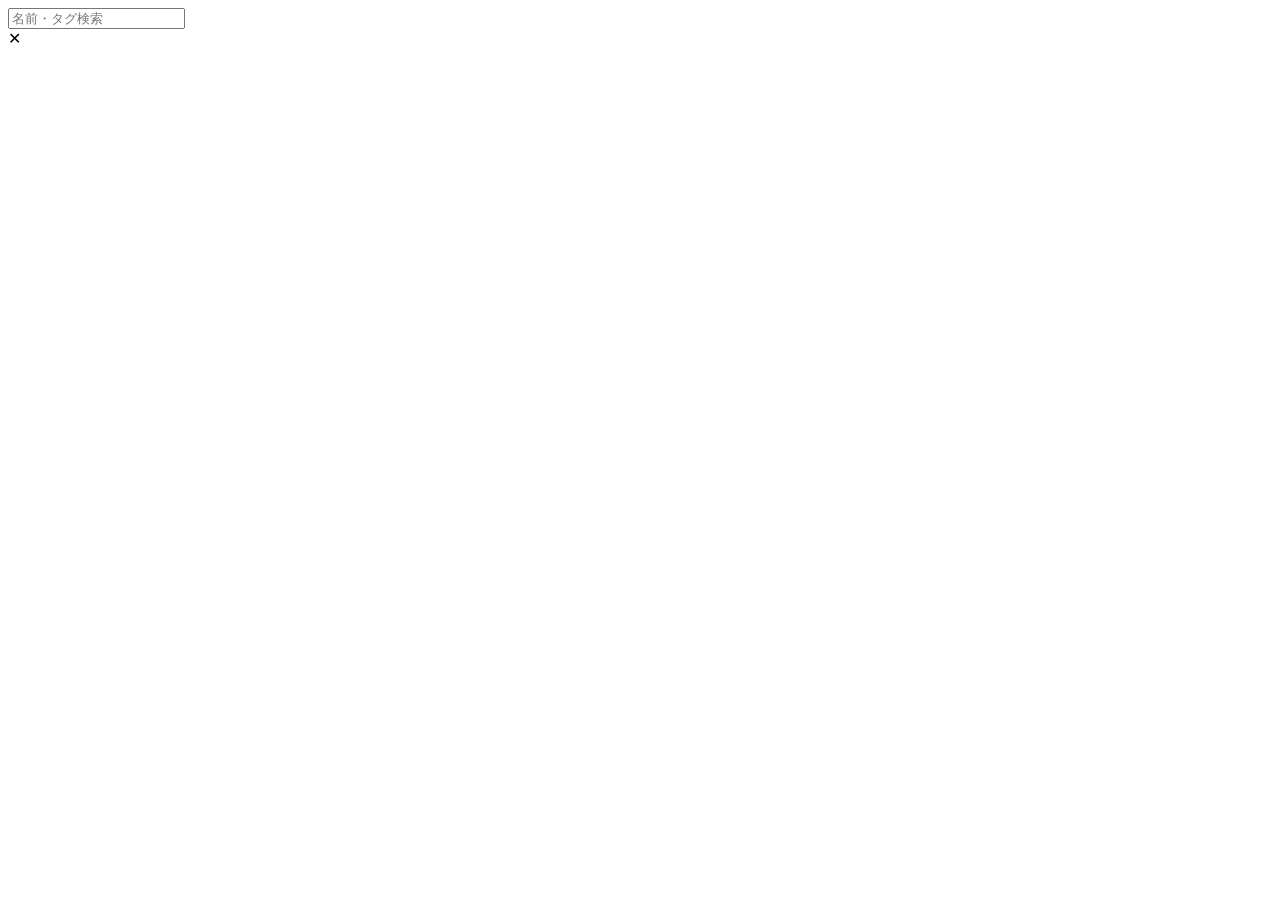
==== main/main.html @ 2a5cdcad "Create main.html" ====
<!DOCTYPE html>
<html lang="ja">
<head>
<meta charset="UTF-8">
<title>Gallery</title>
<link rel="stylesheet" href="main.css">
</head>

<body>

<div class="topbar">

    <input
        type="text"
        id="search"
        placeholder="名前・タグ検索">

    <div id="tagArea"></div>

</div>

<div id="gallery"></div>

<div id="popup">

    <span id="close">✕</span>

    <img id="popupImg">

</div>

<script src="main.js"></script>

</body>
</html>
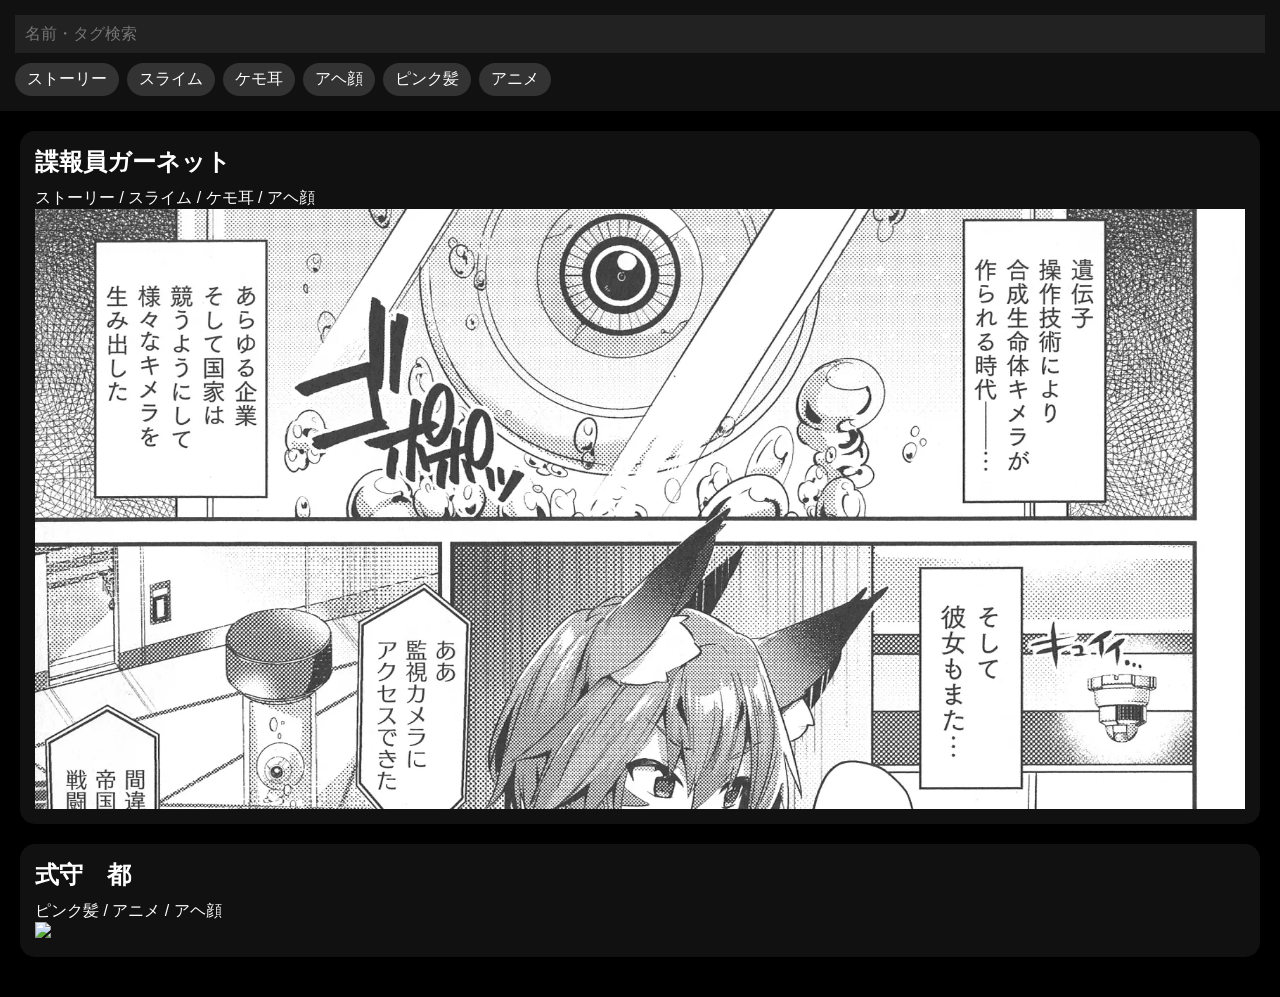
==== commit 14a83722: "Update main.html" ====
--- a/main/main.html
+++ b/main/main.html
@@ -2,6 +2,7 @@
 <html lang="ja">
 <head>
 <meta charset="UTF-8">
+<meta name="viewport" content="width=device-width,initial-scale=1.0">
 <title>Gallery</title>
 <link rel="stylesheet" href="main.css">
 </head>
@@ -23,9 +24,15 @@
 
 <div id="popup">
 
-    <span id="close">✕</span>
+    <div id="close">✕</div>
+
+    <button id="prev">❮</button>
 
     <img id="popupImg">
+
+    <button id="next">❯</button>
+
+    <div id="counter"></div>
 
 </div>
 
--- a/main/main.css
+++ b/main/main.css
@@ -0,0 +1,101 @@
+*{
+    margin:0;
+    padding:0;
+    box-sizing:border-box;
+}
+
+body{
+    background:#000;
+    color:white;
+    font-family:sans-serif;
+}
+
+.topbar{
+    position:sticky;
+    top:0;
+    background:#111;
+    padding:15px;
+    z-index:100;
+}
+
+#search{
+    width:100%;
+    padding:10px;
+    background:#222;
+    border:none;
+    color:white;
+    font-size:16px;
+}
+
+#tagArea{
+    margin-top:10px;
+    display:flex;
+    flex-wrap:wrap;
+    gap:8px;
+}
+
+.tag{
+    background:#333;
+    padding:6px 12px;
+    border-radius:20px;
+    cursor:pointer;
+}
+
+.tag.active{
+    background:#fff;
+    color:#000;
+}
+
+#gallery{
+    padding:20px;
+}
+
+.card{
+    background:#111;
+    border-radius:15px;
+    padding:15px;
+    margin-bottom:20px;
+}
+
+.card h2{
+    margin-bottom:10px;
+}
+
+.single img{
+    width:100%;
+    max-width:400px;
+    cursor:pointer;
+}
+
+.multi{
+    max-height:600px;
+    overflow-y:auto;
+}
+
+.multi img{
+    width:100%;
+    margin-bottom:10px;
+}
+
+#popup{
+    display:none;
+    position:fixed;
+    inset:0;
+    background:rgba(0,0,0,.9);
+    justify-content:center;
+    align-items:center;
+    z-index:9999;
+}
+
+#popup img{
+    max-width:90%;
+    max-height:90%;
+}
+
+#close{
+    position:absolute;
+    top:20px;
+    right:30px;
+    font-size:40px;
+    cursor:pointer;
+}
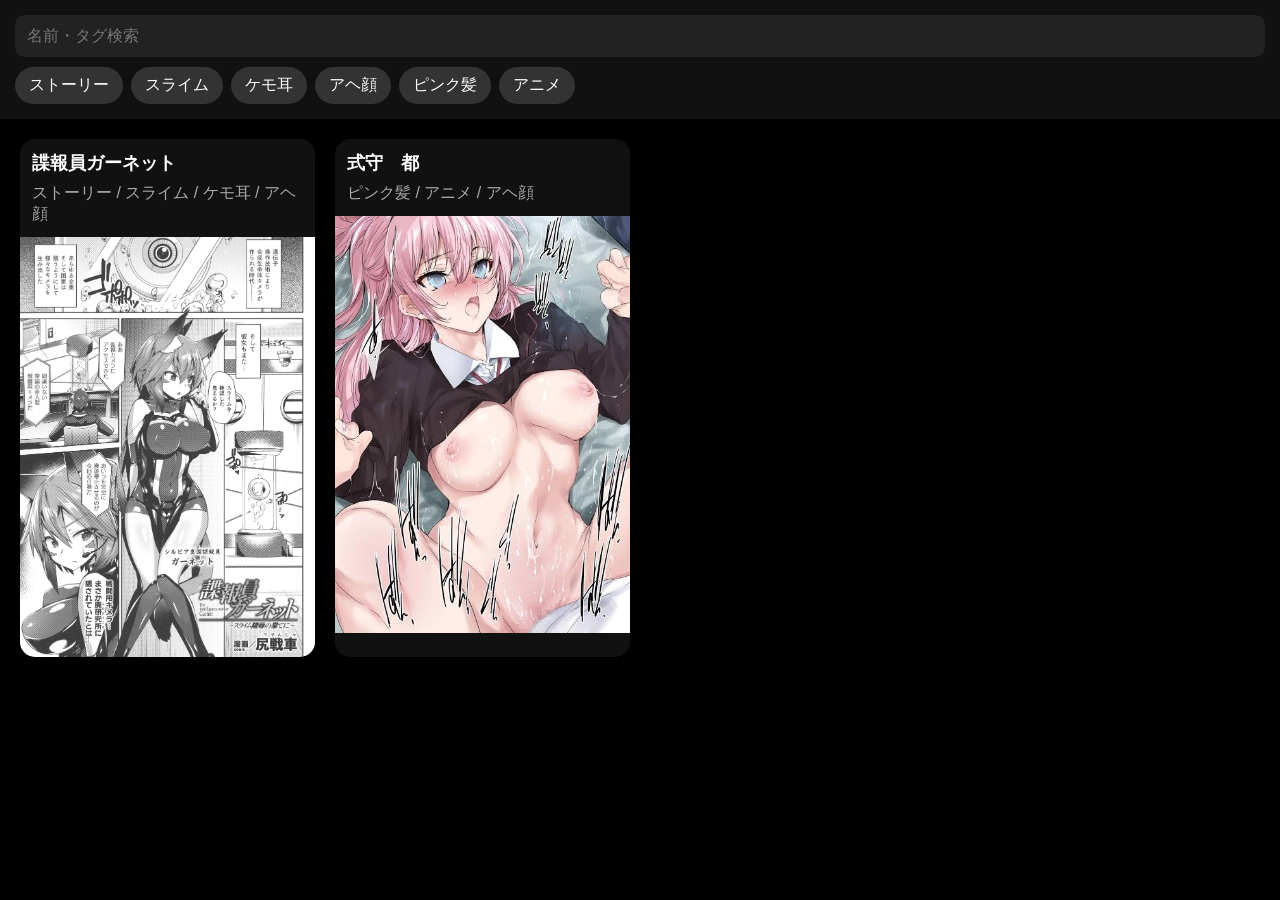
==== commit 87099c0e: "Update main.html" ====
--- a/main/main.html
+++ b/main/main.html
@@ -2,7 +2,7 @@
 <html lang="ja">
 <head>
 <meta charset="UTF-8">
-<meta name="viewport" content="width=device-width,initial-scale=1.0">
+<meta name="viewport" content="width=device-width, initial-scale=1.0">
 <title>Gallery</title>
 <link rel="stylesheet" href="main.css">
 </head>
@@ -26,13 +26,7 @@
 
     <div id="close">✕</div>
 
-    <button id="prev">❮</button>
-
-    <img id="popupImg">
-
-    <button id="next">❯</button>
-
-    <div id="counter"></div>
+    <div id="popupContent"></div>
 
 </div>
 
--- a/main/main.css
+++ b/main/main.css
@@ -6,7 +6,7 @@
 
 body{
     background:#000;
-    color:white;
+    color:#fff;
     font-family:sans-serif;
 }
 
@@ -20,9 +20,10 @@
 
 #search{
     width:100%;
-    padding:10px;
+    padding:12px;
     background:#222;
     border:none;
+    border-radius:10px;
     color:white;
     font-size:16px;
 }
@@ -36,66 +37,116 @@
 
 .tag{
     background:#333;
-    padding:6px 12px;
+    padding:8px 14px;
     border-radius:20px;
     cursor:pointer;
+    transition:.2s;
+}
+
+.tag:hover{
+    background:#444;
 }
 
 .tag.active{
-    background:#fff;
-    color:#000;
+    background:white;
+    color:black;
 }
 
 #gallery{
     padding:20px;
+    display:grid;
+    grid-template-columns:repeat(auto-fill,minmax(280px,1fr));
+    gap:20px;
 }
 
 .card{
     background:#111;
     border-radius:15px;
-    padding:15px;
-    margin-bottom:20px;
+    overflow:hidden;
 }
 
 .card h2{
-    margin-bottom:10px;
+    padding:12px 12px 0;
+    font-size:18px;
 }
 
-.single img{
-    width:100%;
-    max-width:400px;
-    cursor:pointer;
+.card p{
+    padding:8px 12px 12px;
+    color:#aaa;
 }
 
-.multi{
-    max-height:600px;
-    overflow-y:auto;
-}
-
-.multi img{
+.card img{
     width:100%;
-    margin-bottom:10px;
+    display:block;
+    cursor:pointer;
 }
 
 #popup{
     display:none;
     position:fixed;
     inset:0;
-    background:rgba(0,0,0,.9);
+    background:rgba(0,0,0,.95);
     justify-content:center;
     align-items:center;
     z-index:9999;
 }
 
 #popup img{
-    max-width:90%;
-    max-height:90%;
+    max-width:95vw;
+    max-height:90vh;
+    object-fit:contain;
 }
 
 #close{
     position:absolute;
-    top:20px;
-    right:30px;
+    top:15px;
+    right:25px;
     font-size:40px;
+    color:white;
     cursor:pointer;
 }
+
+#prev,
+#next{
+    position:absolute;
+    top:50%;
+    transform:translateY(-50%);
+    border:none;
+    background:none;
+    color:white;
+    font-size:50px;
+    cursor:pointer;
+    user-select:none;
+}
+
+#prev{
+    left:20px;
+}
+
+#next{
+    right:20px;
+}
+
+#counter{
+    position:absolute;
+    bottom:20px;
+    color:white;
+    font-size:18px;
+}
+
+@media(max-width:768px){
+
+    #gallery{
+        grid-template-columns:1fr;
+    }
+
+    #prev,
+    #next{
+        font-size:35px;
+    }
+
+    #close{
+        font-size:32px;
+    }
+
+}
